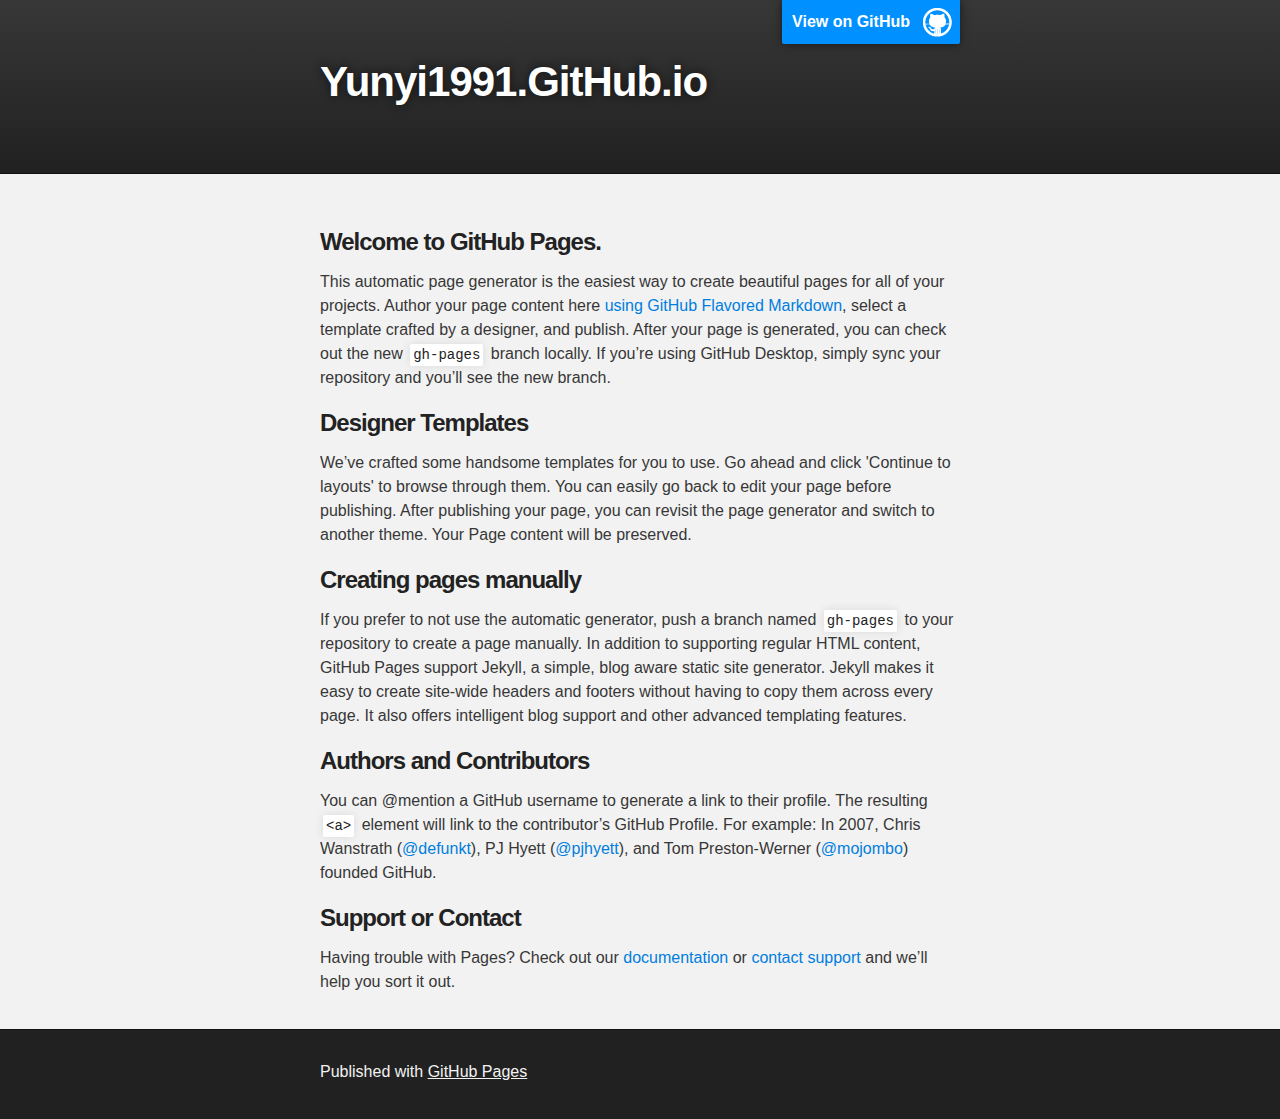
==== index.html @ 656863a7 "Replace master branch with page content via GitHub" ====
<!DOCTYPE html>
<html>

  <head>
    <meta charset='utf-8'>
    <meta http-equiv="X-UA-Compatible" content="chrome=1">
    <meta name="description" content="Yunyi1991.GitHub.io : ">

    <link rel="stylesheet" type="text/css" media="screen" href="stylesheets/stylesheet.css">

    <title>Yunyi1991.GitHub.io</title>
  </head>

  <body>

    <!-- HEADER -->
    <div id="header_wrap" class="outer">
        <header class="inner">
          <a id="forkme_banner" href="https://github.com/yunyi1991">View on GitHub</a>

          <h1 id="project_title">Yunyi1991.GitHub.io</h1>
          <h2 id="project_tagline"></h2>

        </header>
    </div>

    <!-- MAIN CONTENT -->
    <div id="main_content_wrap" class="outer">
      <section id="main_content" class="inner">
        <h3>
<a id="welcome-to-github-pages" class="anchor" href="#welcome-to-github-pages" aria-hidden="true"><span aria-hidden="true" class="octicon octicon-link"></span></a>Welcome to GitHub Pages.</h3>

<p>This automatic page generator is the easiest way to create beautiful pages for all of your projects. Author your page content here <a href="https://guides.github.com/features/mastering-markdown/">using GitHub Flavored Markdown</a>, select a template crafted by a designer, and publish. After your page is generated, you can check out the new <code>gh-pages</code> branch locally. If you’re using GitHub Desktop, simply sync your repository and you’ll see the new branch.</p>

<h3>
<a id="designer-templates" class="anchor" href="#designer-templates" aria-hidden="true"><span aria-hidden="true" class="octicon octicon-link"></span></a>Designer Templates</h3>

<p>We’ve crafted some handsome templates for you to use. Go ahead and click 'Continue to layouts' to browse through them. You can easily go back to edit your page before publishing. After publishing your page, you can revisit the page generator and switch to another theme. Your Page content will be preserved.</p>

<h3>
<a id="creating-pages-manually" class="anchor" href="#creating-pages-manually" aria-hidden="true"><span aria-hidden="true" class="octicon octicon-link"></span></a>Creating pages manually</h3>

<p>If you prefer to not use the automatic generator, push a branch named <code>gh-pages</code> to your repository to create a page manually. In addition to supporting regular HTML content, GitHub Pages support Jekyll, a simple, blog aware static site generator. Jekyll makes it easy to create site-wide headers and footers without having to copy them across every page. It also offers intelligent blog support and other advanced templating features.</p>

<h3>
<a id="authors-and-contributors" class="anchor" href="#authors-and-contributors" aria-hidden="true"><span aria-hidden="true" class="octicon octicon-link"></span></a>Authors and Contributors</h3>

<p>You can @mention a GitHub username to generate a link to their profile. The resulting <code>&lt;a&gt;</code> element will link to the contributor’s GitHub Profile. For example: In 2007, Chris Wanstrath (<a href="https://github.com/defunkt" class="user-mention">@defunkt</a>), PJ Hyett (<a href="https://github.com/pjhyett" class="user-mention">@pjhyett</a>), and Tom Preston-Werner (<a href="https://github.com/mojombo" class="user-mention">@mojombo</a>) founded GitHub.</p>

<h3>
<a id="support-or-contact" class="anchor" href="#support-or-contact" aria-hidden="true"><span aria-hidden="true" class="octicon octicon-link"></span></a>Support or Contact</h3>

<p>Having trouble with Pages? Check out our <a href="https://help.github.com/pages">documentation</a> or <a href="https://github.com/contact">contact support</a> and we’ll help you sort it out.</p>
      </section>
    </div>

    <!-- FOOTER  -->
    <div id="footer_wrap" class="outer">
      <footer class="inner">
        <p>Published with <a href="https://pages.github.com">GitHub Pages</a></p>
      </footer>
    </div>

    

  </body>
</html>
---- stylesheets/stylesheet.css ----
/*******************************************************************************
Slate Theme for GitHub Pages
by Jason Costello, @jsncostello
*******************************************************************************/

@import url(github-light.css);

/*******************************************************************************
MeyerWeb Reset
*******************************************************************************/

html, body, div, span, applet, object, iframe,
h1, h2, h3, h4, h5, h6, p, blockquote, pre,
a, abbr, acronym, address, big, cite, code,
del, dfn, em, img, ins, kbd, q, s, samp,
small, strike, strong, sub, sup, tt, var,
b, u, i, center,
dl, dt, dd, ol, ul, li,
fieldset, form, label, legend,
table, caption, tbody, tfoot, thead, tr, th, td,
article, aside, canvas, details, embed,
figure, figcaption, footer, header, hgroup,
menu, nav, output, ruby, section, summary,
time, mark, audio, video {
  margin: 0;
  padding: 0;
  border: 0;
  font: inherit;
  vertical-align: baseline;
}

/* HTML5 display-role reset for older browsers */
article, aside, details, figcaption, figure,
footer, header, hgroup, menu, nav, section {
  display: block;
}

ol, ul {
  list-style: none;
}

table {
  border-collapse: collapse;
  border-spacing: 0;
}

/*******************************************************************************
Theme Styles
*******************************************************************************/

body {
  box-sizing: border-box;
  color:#373737;
  background: #212121;
  font-size: 16px;
  font-family: 'Myriad Pro', Calibri, Helvetica, Arial, sans-serif;
  line-height: 1.5;
  -webkit-font-smoothing: antialiased;
}

h1, h2, h3, h4, h5, h6 {
  margin: 10px 0;
  font-weight: 700;
  color:#222222;
  font-family: 'Lucida Grande', 'Calibri', Helvetica, Arial, sans-serif;
  letter-spacing: -1px;
}

h1 {
  font-size: 36px;
  font-weight: 700;
}

h2 {
  padding-bottom: 10px;
  font-size: 32px;
  background: url('../images/bg_hr.png') repeat-x bottom;
}

h3 {
  font-size: 24px;
}

h4 {
  font-size: 21px;
}

h5 {
  font-size: 18px;
}

h6 {
  font-size: 16px;
}

p {
  margin: 10px 0 15px 0;
}

footer p {
  color: #f2f2f2;
}

a {
  text-decoration: none;
  color: #007edf;
  text-shadow: none;

  transition: color 0.5s ease;
  transition: text-shadow 0.5s ease;
  -webkit-transition: color 0.5s ease;
  -webkit-transition: text-shadow 0.5s ease;
  -moz-transition: color 0.5s ease;
  -moz-transition: text-shadow 0.5s ease;
  -o-transition: color 0.5s ease;
  -o-transition: text-shadow 0.5s ease;
  -ms-transition: color 0.5s ease;
  -ms-transition: text-shadow 0.5s ease;
}

a:hover, a:focus {text-decoration: underline;}

footer a {
  color: #F2F2F2;
  text-decoration: underline;
}

em {
  font-style: italic;
}

strong {
  font-weight: bold;
}

img {
  position: relative;
  margin: 0 auto;
  max-width: 739px;
  padding: 5px;
  margin: 10px 0 10px 0;
  border: 1px solid #ebebeb;

  box-shadow: 0 0 5px #ebebeb;
  -webkit-box-shadow: 0 0 5px #ebebeb;
  -moz-box-shadow: 0 0 5px #ebebeb;
  -o-box-shadow: 0 0 5px #ebebeb;
  -ms-box-shadow: 0 0 5px #ebebeb;
}

p img {
  display: inline;
  margin: 0;
  padding: 0;
  vertical-align: middle;
  text-align: center;
  border: none;
}

pre, code {
  width: 100%;
  color: #222;
  background-color: #fff;

  font-family: Monaco, "Bitstream Vera Sans Mono", "Lucida Console", Terminal, monospace;
  font-size: 14px;

  border-radius: 2px;
  -moz-border-radius: 2px;
  -webkit-border-radius: 2px;
}

pre {
  width: 100%;
  padding: 10px;
  box-shadow: 0 0 10px rgba(0,0,0,.1);
  overflow: auto;
}

code {
  padding: 3px;
  margin: 0 3px;
  box-shadow: 0 0 10px rgba(0,0,0,.1);
}

pre code {
  display: block;
  box-shadow: none;
}

blockquote {
  color: #666;
  margin-bottom: 20px;
  padding: 0 0 0 20px;
  border-left: 3px solid #bbb;
}


ul, ol, dl {
  margin-bottom: 15px
}

ul {
  list-style-position: inside;
  list-style: disc;
  padding-left: 20px;
}

ol {
  list-style-position: inside;
  list-style: decimal;
  padding-left: 20px;
}

dl dt {
  font-weight: bold;
}

dl dd {
  padding-left: 20px;
  font-style: italic;
}

dl p {
  padding-left: 20px;
  font-style: italic;
}

hr {
  height: 1px;
  margin-bottom: 5px;
  border: none;
  background: url('../images/bg_hr.png') repeat-x center;
}

table {
  border: 1px solid #373737;
  margin-bottom: 20px;
  text-align: left;
 }

th {
  font-family: 'Lucida Grande', 'Helvetica Neue', Helvetica, Arial, sans-serif;
  padding: 10px;
  background: #373737;
  color: #fff;
 }

td {
  padding: 10px;
  border: 1px solid #373737;
 }

form {
  background: #f2f2f2;
  padding: 20px;
}

/*******************************************************************************
Full-Width Styles
*******************************************************************************/

.outer {
  width: 100%;
}

.inner {
  position: relative;
  max-width: 640px;
  padding: 20px 10px;
  margin: 0 auto;
}

#forkme_banner {
  display: block;
  position: absolute;
  top:0;
  right: 10px;
  z-index: 10;
  padding: 10px 50px 10px 10px;
  color: #fff;
  background: url('../images/blacktocat.png') #0090ff no-repeat 95% 50%;
  font-weight: 700;
  box-shadow: 0 0 10px rgba(0,0,0,.5);
  border-bottom-left-radius: 2px;
  border-bottom-right-radius: 2px;
}

#header_wrap {
  background: #212121;
  background: -moz-linear-gradient(top, #373737, #212121);
  background: -webkit-linear-gradient(top, #373737, #212121);
  background: -ms-linear-gradient(top, #373737, #212121);
  background: -o-linear-gradient(top, #373737, #212121);
  background: linear-gradient(top, #373737, #212121);
}

#header_wrap .inner {
  padding: 50px 10px 30px 10px;
}

#project_title {
  margin: 0;
  color: #fff;
  font-size: 42px;
  font-weight: 700;
  text-shadow: #111 0px 0px 10px;
}

#project_tagline {
  color: #fff;
  font-size: 24px;
  font-weight: 300;
  background: none;
  text-shadow: #111 0px 0px 10px;
}

#downloads {
  position: absolute;
  width: 210px;
  z-index: 10;
  bottom: -40px;
  right: 0;
  height: 70px;
  background: url('../images/icon_download.png') no-repeat 0% 90%;
}

.zip_download_link {
  display: block;
  float: right;
  width: 90px;
  height:70px;
  text-indent: -5000px;
  overflow: hidden;
  background: url(../images/sprite_download.png) no-repeat bottom left;
}

.tar_download_link {
  display: block;
  float: right;
  width: 90px;
  height:70px;
  text-indent: -5000px;
  overflow: hidden;
  background: url(../images/sprite_download.png) no-repeat bottom right;
  margin-left: 10px;
}

.zip_download_link:hover {
  background: url(../images/sprite_download.png) no-repeat top left;
}

.tar_download_link:hover {
  background: url(../images/sprite_download.png) no-repeat top right;
}

#main_content_wrap {
  background: #f2f2f2;
  border-top: 1px solid #111;
  border-bottom: 1px solid #111;
}

#main_content {
  padding-top: 40px;
}

#footer_wrap {
  background: #212121;
}



/*******************************************************************************
Small Device Styles
*******************************************************************************/

@media screen and (max-width: 480px) {
  body {
    font-size:14px;
  }

  #downloads {
    display: none;
  }

  .inner {
    min-width: 320px;
    max-width: 480px;
  }

  #project_title {
  font-size: 32px;
  }

  h1 {
    font-size: 28px;
  }

  h2 {
    font-size: 24px;
  }

  h3 {
    font-size: 21px;
  }

  h4 {
    font-size: 18px;
  }

  h5 {
    font-size: 14px;
  }

  h6 {
    font-size: 12px;
  }

  code, pre {
    min-width: 320px;
    max-width: 480px;
    font-size: 11px;
  }

}
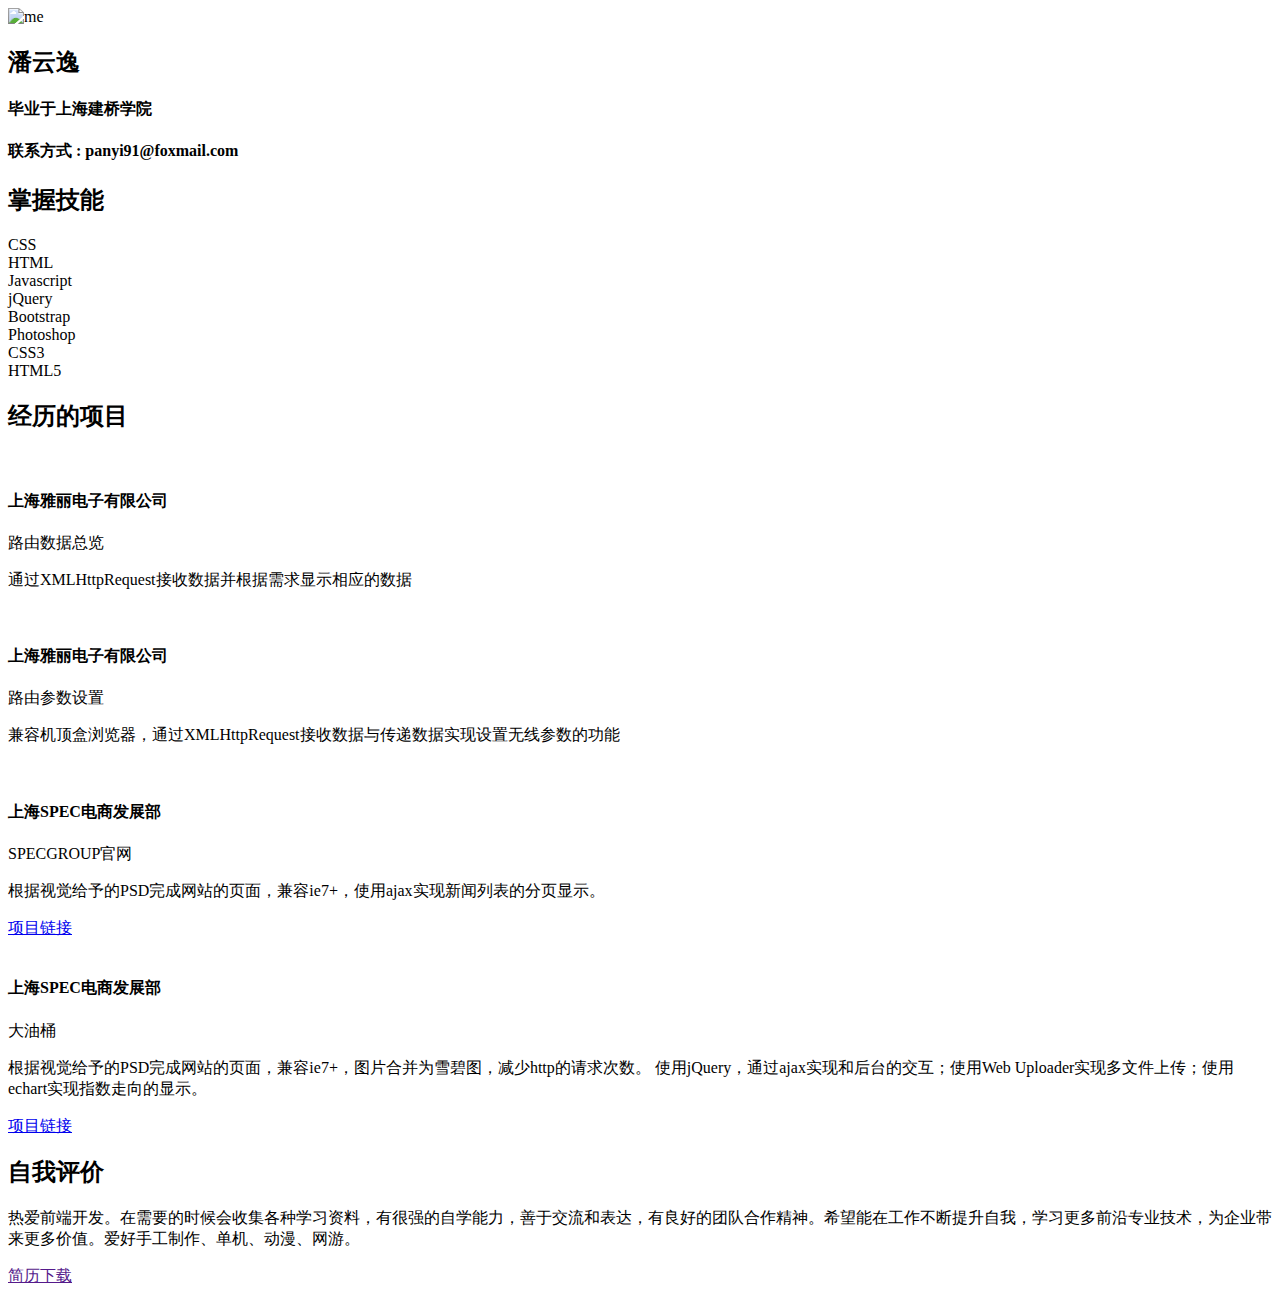
==== commit 5f68d27e: "Add files via upload" ====
--- a/index.html
+++ b/index.html
@@ -1,67 +1,256 @@
-<!DOCTYPE html>
-<html>
-
-  <head>
-    <meta charset='utf-8'>
-    <meta http-equiv="X-UA-Compatible" content="chrome=1">
-    <meta name="description" content="Yunyi1991.GitHub.io : ">
-
-    <link rel="stylesheet" type="text/css" media="screen" href="stylesheets/stylesheet.css">
-
-    <title>Yunyi1991.GitHub.io</title>
-  </head>
-
-  <body>
-
-    <!-- HEADER -->
-    <div id="header_wrap" class="outer">
-        <header class="inner">
-          <a id="forkme_banner" href="https://github.com/yunyi1991">View on GitHub</a>
-
-          <h1 id="project_title">Yunyi1991.GitHub.io</h1>
-          <h2 id="project_tagline"></h2>
-
-        </header>
-    </div>
-
-    <!-- MAIN CONTENT -->
-    <div id="main_content_wrap" class="outer">
-      <section id="main_content" class="inner">
-        <h3>
-<a id="welcome-to-github-pages" class="anchor" href="#welcome-to-github-pages" aria-hidden="true"><span aria-hidden="true" class="octicon octicon-link"></span></a>Welcome to GitHub Pages.</h3>
-
-<p>This automatic page generator is the easiest way to create beautiful pages for all of your projects. Author your page content here <a href="https://guides.github.com/features/mastering-markdown/">using GitHub Flavored Markdown</a>, select a template crafted by a designer, and publish. After your page is generated, you can check out the new <code>gh-pages</code> branch locally. If you’re using GitHub Desktop, simply sync your repository and you’ll see the new branch.</p>
-
-<h3>
-<a id="designer-templates" class="anchor" href="#designer-templates" aria-hidden="true"><span aria-hidden="true" class="octicon octicon-link"></span></a>Designer Templates</h3>
-
-<p>We’ve crafted some handsome templates for you to use. Go ahead and click 'Continue to layouts' to browse through them. You can easily go back to edit your page before publishing. After publishing your page, you can revisit the page generator and switch to another theme. Your Page content will be preserved.</p>
-
-<h3>
-<a id="creating-pages-manually" class="anchor" href="#creating-pages-manually" aria-hidden="true"><span aria-hidden="true" class="octicon octicon-link"></span></a>Creating pages manually</h3>
-
-<p>If you prefer to not use the automatic generator, push a branch named <code>gh-pages</code> to your repository to create a page manually. In addition to supporting regular HTML content, GitHub Pages support Jekyll, a simple, blog aware static site generator. Jekyll makes it easy to create site-wide headers and footers without having to copy them across every page. It also offers intelligent blog support and other advanced templating features.</p>
-
-<h3>
-<a id="authors-and-contributors" class="anchor" href="#authors-and-contributors" aria-hidden="true"><span aria-hidden="true" class="octicon octicon-link"></span></a>Authors and Contributors</h3>
-
-<p>You can @mention a GitHub username to generate a link to their profile. The resulting <code>&lt;a&gt;</code> element will link to the contributor’s GitHub Profile. For example: In 2007, Chris Wanstrath (<a href="https://github.com/defunkt" class="user-mention">@defunkt</a>), PJ Hyett (<a href="https://github.com/pjhyett" class="user-mention">@pjhyett</a>), and Tom Preston-Werner (<a href="https://github.com/mojombo" class="user-mention">@mojombo</a>) founded GitHub.</p>
-
-<h3>
-<a id="support-or-contact" class="anchor" href="#support-or-contact" aria-hidden="true"><span aria-hidden="true" class="octicon octicon-link"></span></a>Support or Contact</h3>
-
-<p>Having trouble with Pages? Check out our <a href="https://help.github.com/pages">documentation</a> or <a href="https://github.com/contact">contact support</a> and we’ll help you sort it out.</p>
-      </section>
-    </div>
-
-    <!-- FOOTER  -->
-    <div id="footer_wrap" class="outer">
-      <footer class="inner">
-        <p>Published with <a href="https://pages.github.com">GitHub Pages</a></p>
-      </footer>
-    </div>
-
-    
-
-  </body>
-</html>
+<!DOCTYPE html>
+<html ng-app="">
+<head>
+<meta charset="UTF-8">
+<title>PanYunYi's HomePage</title>
+<link rel="stylesheet" href="css/normalize.css">
+<link rel="stylesheet" href="css/base.css">
+<!--[if lt IE 9]><script src="{res file=lib/html5shiv.min.js}"></script><![endif]-->
+</head>
+<body>
+<div class="container">
+	<div class="inner">
+		<section class="secbox past">
+			<div class="head pipaluk">
+				<img src="img/photo.jpg" alt="me" class="photo">
+			</div>
+			<h2>潘云逸</h2>
+			<h4>毕业于上海建桥学院</h4>
+			<h4>联系方式 : panyi91@foxmail.com</h4>
+			<i class="icon-down"></i>
+		</section>
+		<section class="secbox past">
+			<i class="icon-up"></i>
+			<h2>掌握技能</h2>
+			<div class="b-skils">
+				<div class="CSS">CSS</div>
+				<div class="HTML">HTML</div>
+				<div class="Javascript">Javascript</div>
+				<div class="jQuery">jQuery</div>
+				<div class="Bootstrap">Bootstrap</div>
+				<div class="Photoshop">Photoshop</div>
+				<div class="CSS">CSS3</div>
+				<div class="HTML">HTML5</div>
+			</div>
+			<i class="icon-down"></i>
+		</section>
+		<section class="secbox past">
+			<i class="icon-up"></i>
+			<h2>经历的项目</h2>
+			<div class="b-project-contain">
+				<i class="icon-left"></i>
+				<section class="b-project b-present">
+					<div class="b-project-img">
+						<img src="img/YaLi_Router1.jpg" alt="">
+					</div>
+					<div class="b-project-introduce">
+						<h4 class="title yali">上海雅丽电子有限公司</h4>
+						<p class="icon-project title-project">
+							路由数据总览
+						</p>
+						<p>
+							通过XMLHttpRequest接收数据并根据需求显示相应的数据
+						</p>
+					</div>
+				</section>
+				<section class="b-project b-future">
+					<div class="b-project-img">
+						<img src="img/YaLi_Router2.jpg" alt="">
+					</div>
+					<div class="b-project-introduce">
+						<h4 class="title yali">上海雅丽电子有限公司</h4>
+						<p class="icon-project title-project">
+							路由参数设置
+						</p>
+						<p>
+							兼容机顶盒浏览器，通过XMLHttpRequest接收数据与传递数据实现设置无线参数的功能
+						</p>
+					</div>
+				</section>
+				<section class="b-project b-future">
+					<div class="b-project-img">
+						<img src="img/spec1.jpg" alt="">
+					</div>
+					<div class="b-project-introduce">
+						<h4 class="title spec">上海SPEC电商发展部</h4>
+						<p class="icon-project title-project">
+							SPECGROUP官网
+						</p>
+						<p>
+							根据视觉给予的PSD完成网站的页面，兼容ie7+，使用ajax实现新闻列表的分页显示。
+						</p>
+						<a href="http://www.specgroup.cn/" class="a-link" target="_blank">项目链接</a>
+					</div>
+				</section>
+				<section class="b-project b-future">
+					<div class="b-project-img">
+						<img src="img/spec2.jpg" alt="">
+					</div>
+					<div class="b-project-introduce">
+						<h4 class="title spec">上海SPEC电商发展部</h4>
+						<p class="icon-project title-project">
+							大油桶
+						</p>
+						<p>
+							根据视觉给予的PSD完成网站的页面，兼容ie7+，图片合并为雪碧图，减少http的请求次数。
+							使用jQuery，通过ajax实现和后台的交互；使用Web Uploader实现多文件上传；使用echart实现指数走向的显示。
+						</p>
+						<a href="http://dayoutong.net/" class="a-link" target="_blank">项目链接</a>
+					</div>
+				</section>
+				<i class="icon-right"></i>
+			</div>
+			<i class="icon-down"></i>
+		</section>
+		<section class="secbox past">
+			<i class="icon-up"></i>
+			<h2>自我评价</h2>
+			<p class="text">热爱前端开发。在需要的时候会收集各种学习资料，有很强的自学能力，善于交流和表达，有良好的团队合作精神。希望能在工作不断提升自我，学习更多前沿专业技术，为企业带来更多价值。爱好手工制作、单机、动漫、网游。</p>
+			<a href="" class="a-link">简历下载</a>
+		</section>
+	</div>
+</div>
+<script src="lib/zepto.min.js"></script>
+<script>
+(function(){
+	var util = (function(){
+		var perfix = "Pan's_CV_";
+		var storageGetter = function(key){
+			return localStorage.getItem( perfix+key );
+		};
+		var storageSetter = function(key,val){
+			return localStorage.setItem( perfix+key , val);
+		};
+
+		return {
+			storageGetter : storageGetter,
+			storageSetter : storageSetter
+		}
+	})();
+
+	var win = $(window);
+	var doc = $(document);
+	var btnUp = $('.icon-up');
+	var btnDown = $('.icon-down');
+	var btnLeft = $('.icon-left');
+	var btnRight = $('.icon-right');
+	var _index = parseInt(util.storageGetter('index')) || 0;
+	var _proIndex = 0;
+
+	var secJson = {
+		present: 'present',
+		past : 'past',
+		future : 'future',
+		len : $('.secbox').length,
+		dom:$('.secbox')
+	};
+	
+	var proJson = {
+		present: 'b-present',
+		past : 'b-past',
+		future : 'b-future',
+		len: $('.b-project').length,
+		dom: $('.b-project')
+	};
+
+
+	function main(){
+		setSectionStyle();
+		eventHanlder();
+	}
+
+	function setSectionStyle(){
+		for(var i=0; i<secJson.len; i++){
+			var h = secJson.dom[i].offsetHeight;
+			var w = secJson.dom[i].offsetWidth;
+			secJson.dom[i].style.top = (700-h)/2 - 20 + 'px';
+			secJson.dom[i].style.left = (970-w)/2 + 'px';
+			secJson.dom[i].className = 'future';
+		}
+		setSctionsClass(_index, secJson);
+	}
+
+	function eventHanlder(){
+		doc.bind('keydown', function(ev) {
+			var keycode = ev.keyCode;
+			if(keycode == 38){//up
+				if(_index != 0){
+					_index -= 1;
+				}
+			}
+			else if( keycode == 40){//down
+				if(_index != secJson.len-1){
+					_index += 1;
+				}				
+			}
+			if (_index == 2) {
+				if( keycode == 37 ){
+					// left
+					if(_proIndex != 0){
+						_proIndex -= 1;
+					}
+				}
+				else if( keycode == 39 ){
+					// right
+					if(_proIndex != proJson.len-1){
+						_proIndex += 1;
+					}
+				}
+				setSctionsClass(_proIndex, proJson);
+			}
+			setSctionsClass(_index, secJson);
+			util.storageSetter('index',_index);
+		});
+
+		btnDown.bind('click', function(ev) {
+			if(_index != secJson.len-1){
+				_index += 1;
+				setSctionsClass(_index, secJson);
+				util.storageSetter('index',_index);
+			}
+		});
+		btnUp.bind('click', function(ev) {
+			if(_index != 0){
+				_index -= 1;
+				setSctionsClass(_index, secJson);
+				util.storageSetter('index',_index);
+			}
+		});
+		btnLeft.bind('click', function(ev) {
+			if(_proIndex != 0){
+				_proIndex -= 1;
+				setSctionsClass(_proIndex, proJson);
+			}
+		});
+		btnRight.bind('click', function(ev) {
+			if(_proIndex != proJson.len-1){
+				_proIndex += 1;
+				setSctionsClass(_proIndex, proJson);
+			}
+		});
+	}
+
+	function setSctionsClass(i,Json){
+		if(i == 0){
+			Json.dom[i].className = Json.present;
+			Json.dom[i+1].className = Json.future;
+			
+			return;
+		}else if(i == Json.len-1){
+			Json.dom[i-1].className = Json.past;
+			Json.dom[i].className = Json.present;
+			i = Json.len-1;
+			return;
+		}
+		Json.dom[i-1].className = Json.past;
+		Json.dom[i].className = Json.present;
+		Json.dom[i+1].className = Json.future;
+	};
+
+	main();
+})();
+	
+</script>
+
+</body>
+</html>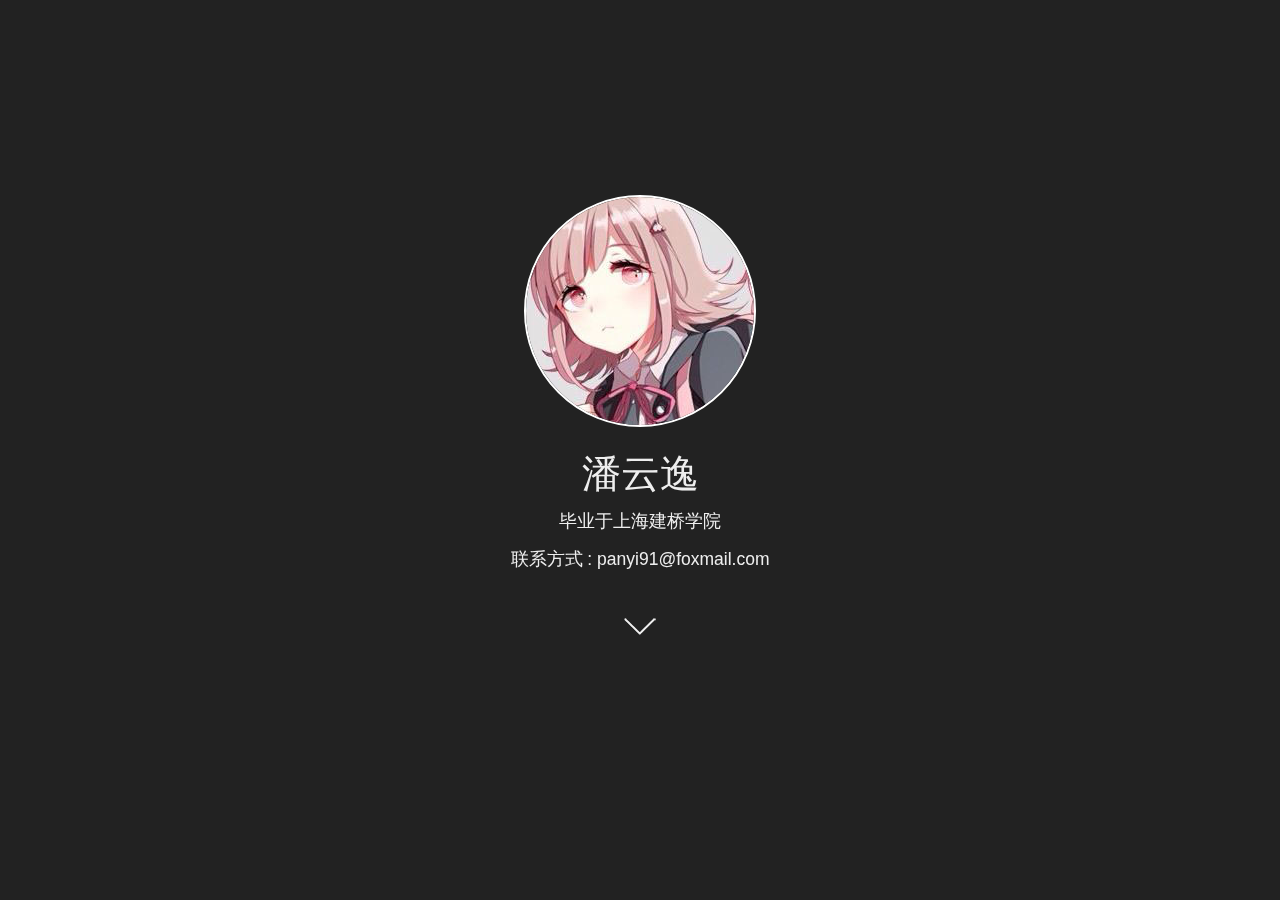
==== commit b0029887: "Add files via upload" ====
--- a/index.html
+++ b/index.html
@@ -106,7 +106,7 @@
 			<i class="icon-up"></i>
 			<h2>自我评价</h2>
 			<p class="text">热爱前端开发。在需要的时候会收集各种学习资料，有很强的自学能力，善于交流和表达，有良好的团队合作精神。希望能在工作不断提升自我，学习更多前沿专业技术，为企业带来更多价值。爱好手工制作、单机、动漫、网游。</p>
-			<a href="" class="a-link">简历下载</a>
+			<a href="jianli/web前端简历-潘云逸 .docx" class="a-link">简历下载</a>
 		</section>
 	</div>
 </div>
--- a/css/base.css
+++ b/css/base.css
@@ -0,0 +1,211 @@
+@charset "UTF-8"; 
+body{font:normal 14px/1 microsoft yahei, "\5b8b\4f53", Tahoma, Helvetica, Arial, sans-serif; background-color: #222; color: #eee;}
+.inner{
+	position: absolute; width: 970px; height: 700px; top: 50%; left: 50%; bottom: auto; right: auto; transform: translate(-50%, -50%); overflow: hidden;
+}
+section{
+	position: absolute;
+	top: 0;left: 0;
+	text-align: center;
+	transition:transform-origin 800ms cubic-bezier(0.26, 0.86, 0.44, 0.985), transform 800ms cubic-bezier(0.26, 0.86, 0.44, 0.985), visibility 800ms cubic-bezier(0.26, 0.86, 0.44, 0.985), opacity 800ms cubic-bezier(0.26, 0.86, 0.44, 0.985);
+}
+section h2,section h4{ font-weight: normal; margin-bottom: 20px; margin-top: 10px;}
+section h2{ font-size: 2.75em;}
+section h4{ font-size: 1.25em;}
+
+.head{ position: relative; width: 228px; height: 228px; margin: 15px auto 30px; cursor: pointer;}
+.pipaluk::before{
+	content: ''; position: absolute; top: -2px; left: -2px; width: 100%; height: 100%; border: 2px solid #fff; border-radius: 50%;
+	-webkit-transition: -webkit-transform 0.3s;
+	transition: transform 0.3s;
+	-webkit-transition-timing-function: cubic-bezier(0.25, 0, 0.3, 1);
+	transition-timing-function: cubic-bezier(0.25, 0, 0.3, 1);
+}
+.pipaluk::after{
+	content: ''; position: absolute;top: 50%; left: 50%; width: 100%; height: 100%; border: 2px solid #fff; border-radius: 50%;
+	-webkit-transform: translate(-50%, -50%) scale3d(0.8, 0.8, 1);
+	transform: translate(-50%, -50%) scale3d(0.8, 0.8, 1);
+	-webkit-transition: -webkit-transform 0.3s;
+	transition: transform 0.3s;
+	-webkit-transition-timing-function: cubic-bezier(0.25, 0, 0.3, 1);
+	transition-timing-function: cubic-bezier(0.25, 0, 0.3, 1);
+	z-index: -1;
+}
+.pipaluk:hover::after{
+	-webkit-transform: translate(-50%, -50%) scale3d(1, 1, 1);
+	transform: translate(-50%, -50%) scale3d(1, 1, 1);
+}
+.photo:hover,.pipaluk:hover::before{
+	-webkit-transform: scale3d(0.9, 0.9, 1);
+	transform: scale3d(0.9, 0.9, 1);
+}
+.photo{
+	width: 228px; height: 228px; border-radius: 50%; 
+	-webkit-transform: scale3d(1, 1, 1);
+	-webkit-transition-timing-function: cubic-bezier(0.25, 0, 0.3, 1); 
+	-webkit-transition: transform 0.3s;
+	transform: scale3d(1, 1, 1);
+	transition-timing-function: cubic-bezier(0.25, 0, 0.3, 1); 
+	transition: transform 0.3s;
+}
+
+.icon-left,
+.icon-right,
+.icon-down,
+.icon-up{
+	width: 50px; height: 50px; cursor: pointer;
+}
+.icon-down,
+.icon-up{
+	position: relative; display: block; margin: 30px auto; 
+}
+.icon-down{	
+	background: url('../img/arrors.png') 0 0 no-repeat;
+}
+.icon-up{
+	background: url('../img/arrors.png') 0 -100px no-repeat;
+}
+
+.icon-left,
+.icon-right{
+	position: absolute;top: 50%; margin-top: -50px;
+}
+.icon-left{
+	left: -100px;
+	background: url('../img/arrors.png') 0 -50px no-repeat;
+}
+.icon-right{
+	right: -100px;
+	background: url('../img/arrors.png') 0 -150px no-repeat;
+}
+.icon-left::before,
+.icon-right::before,
+.icon-down::before,
+.icon-up::before{
+	content: ''; position: absolute; top: 0; left: 0; right: 0; bottom: 0; display: block; border-radius: 50%; background-color: #c67383; z-index: -1; opacity: 0; -webkit-transition: 0.3s; transition:  0.3s;
+}
+
+.icon-left:hover::before,
+.icon-right:hover::before,
+.icon-down:hover::before,
+.icon-up:hover::before{
+	opacity: 1;
+}
+
+/* sections transform */
+.present{
+	transform: translate3d(0, 0, 0) rotateX(0); opacity: 1;
+}
+.future{
+	transform: translate3d(0, 400px, 0) rotateX(-70deg); opacity: 0;
+}
+.past{
+	transform: translate3d(0, -400px, 0) rotateX(70deg); opacity: 0;
+}
+
+.b-present{
+	transform: translate3d(0, 0, 0) rotateY(0); opacity: 1;
+}
+.b-future{
+	transform: translate3d(600px, 0, 0) rotateY(-70deg); opacity: 0;
+}
+.b-past{
+	transform: translate3d(-600px, 0, 0) rotateY(70deg); opacity: 0;
+}
+
+/* skils */
+.b-skils{
+	padding: 10px;
+	width: 380px;
+}
+.b-skils div{
+	display: inline-block;
+	padding: 10px 15px; 
+	margin:10px 5px;
+	border-radius: 4px;
+	font-size: larger;
+}
+.b-skils div.CSS{
+	border: 1px solid #f5d9c4;
+	color: #f5d9c4;
+}
+.b-skils div.HTML{
+	border: 1px solid #d4cddd;
+	color: #d4cddd;
+}
+.b-skils div.Javascript{
+	border: 1px solid #d9b5c3;
+	color: #d9b5c3;
+}
+.b-skils div.jQuery{
+	border: 1px solid #a2799b;
+	color: #a2799b;
+}
+.b-skils div.Bootstrap{
+	border: 1px solid #6c6aa9;
+	color: #6c6aa9;
+}
+.b-skils div.Photoshop{
+	border: 1px solid #8fa7c3;
+	color: #8fa7c3;
+}
+
+/* project */
+.b-project-contain{
+	position: relative;
+	display: inline-table;
+	width: 600px; height: 300px;
+}
+.b-project{
+	position: absolute;
+	display: table-row;
+}
+.b-project:last-of-type{
+	margin-right: 0;
+}
+.b-project h4.title{
+	font-size: large;
+}
+.b-project-img,.b-project-introduce{
+	display: table-cell; 
+}
+.b-project-img {
+	width: 200px; height: 250px;
+}
+.b-project-img img{
+	width: 100%; height: 100%;
+}
+.b-project-introduce{
+	text-align: left;
+	padding-left: 20px;
+	vertical-align: top;
+}
+.b-project-introduce P{
+	line-height: 20px;
+	padding: 5px;
+	font-size: 16px;
+}
+.title-project{
+	font-size: 18px !important;
+}
+.a-link{
+	display: block;
+	font-size: 18px;
+	color: #f9d957;
+	margin-top: 20px;
+}
+
+
+.yali:before{
+	content: '';display: inline-block; width: 74px; height: 36px; margin-right: 10px; background-image: url('../img/YaLilogo.png'); vertical-align: middle;
+}
+.spec:before{
+	content: '';display: inline-block; width: 35px; height: 34px; margin-right: 10px; background-image: url('../img/speclogo.png'); vertical-align: middle;
+}
+.text{
+	line-height: 24px;
+	font-size: 16px;
+	width: 400px;
+	text-align: left;
+	text-indent: 2em;
+}
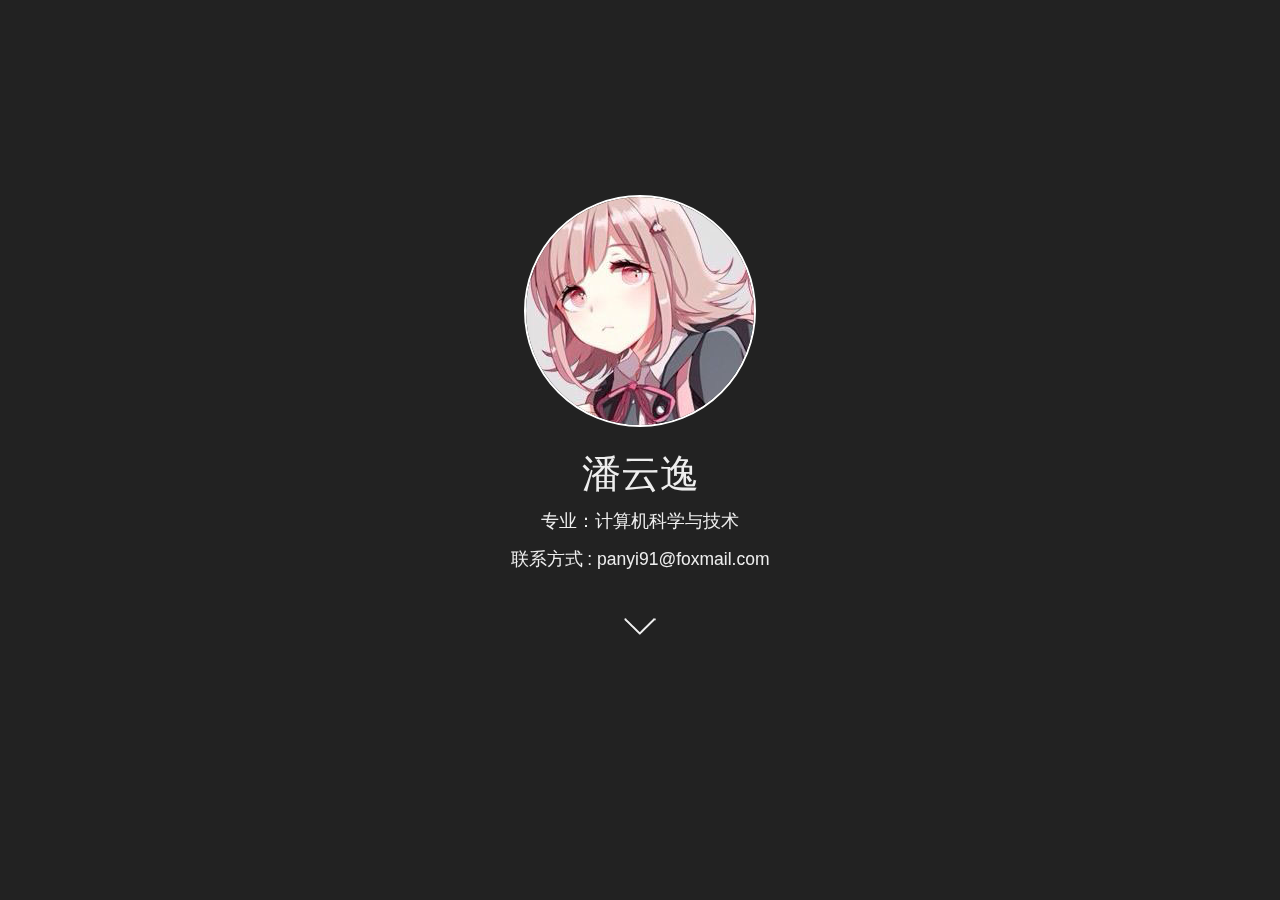
==== commit 2755351d: "Add files via upload" ====
--- a/index.html
+++ b/index.html
@@ -15,7 +15,7 @@
 				<img src="img/photo.jpg" alt="me" class="photo">
 			</div>
 			<h2>潘云逸</h2>
-			<h4>毕业于上海建桥学院</h4>
+			<h4>专业：计算机科学与技术</h4>
 			<h4>联系方式 : panyi91@foxmail.com</h4>
 			<i class="icon-down"></i>
 		</section>
@@ -106,7 +106,7 @@
 			<i class="icon-up"></i>
 			<h2>自我评价</h2>
 			<p class="text">热爱前端开发。在需要的时候会收集各种学习资料，有很强的自学能力，善于交流和表达，有良好的团队合作精神。希望能在工作不断提升自我，学习更多前沿专业技术，为企业带来更多价值。爱好手工制作、单机、动漫、网游。</p>
-			<a href="jianli/web前端简历-潘云逸 .docx" class="a-link">简历下载</a>
+			<a href="jianli/web前端简历-潘云逸.docx" class="a-link">简历下载</a>
 		</section>
 	</div>
 </div>
